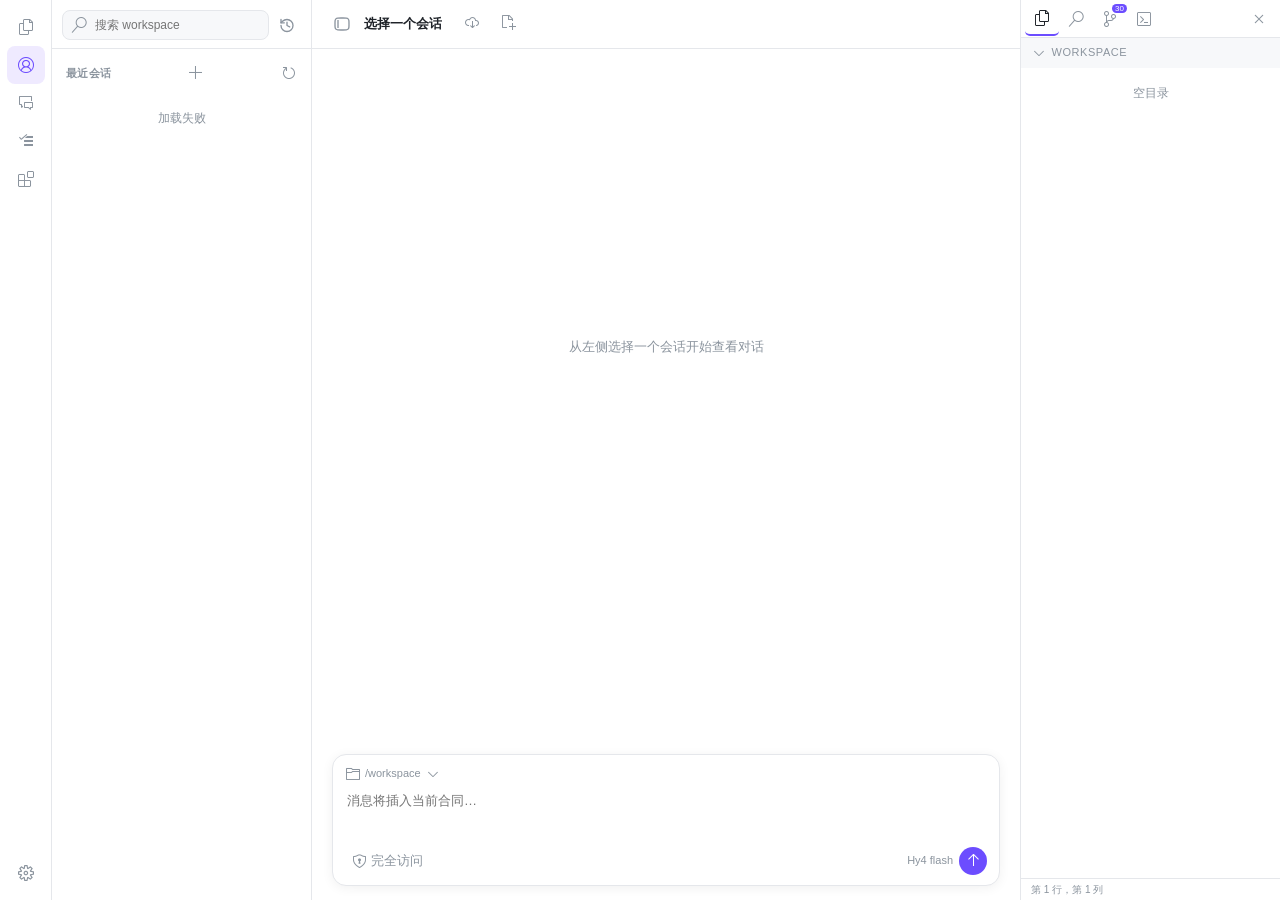
==== web/chat.html @ 964a03e5 "Initial commit: CodeBuddy Web UI replica (chat + file manager + editor, MD/HTML preview)" ====
<!DOCTYPE html>
<html lang="zh-CN">
<head>
<meta charset="utf-8">
<meta name="viewport" content="width=device-width,initial-scale=1,maximum-scale=1,viewport-fit=cover,interactive-widget=overlays-content">
<title>CodeBuddy Web UI</title>
<link rel="stylesheet" href="./codicon.css">
<link rel="stylesheet" href="./chat.css">
</head>
<body>
<!-- 全局左上角「展开/收起侧边栏」按钮（对齐真实内核 x=12,y=12；对话页/编辑器页都可见） -->
<button id="btn-rail-toggle" class="rail-toggle-fixed" title="收起侧边栏 (Ctrl+B)" aria-label="收起侧边栏"><svg viewBox="0 0 16 16" xmlns="http://www.w3.org/2000/svg" width="18" height="18" aria-hidden="true"><g><path fill="currentColor" transform="matrix(1 0 0 1 0.334923 1.33492)" d="M6.6651 0.0001L8.747 0.0001Q11.2135 0 12.063 0.1159Q13.4944 0.3113 14.2566 1.0735Q15.0188 1.8358 15.2142 3.2672Q15.3302 4.1166 15.3301 6.5832L15.3301 6.747Q15.3302 9.2135 15.2142 10.063Q15.0188 11.4944 14.2566 12.2566Q13.4944 13.0188 12.063 13.2142Q11.2135 13.3302 8.747 13.3301L6.5832 13.3301Q4.1167 13.3302 3.2672 13.2142Q1.8357 13.0188 1.0735 12.2566Q0.3113 11.4944 0.1159 10.063Q0 9.2135 0.0001 6.747L0.0001 6.5832Q0 4.1167 0.1159 3.2672Q0.3113 1.8358 1.0735 1.0735Q1.8358 0.3113 3.2672 0.1159Q4.1167 0 6.5832 0.0001L6.6651 0.0001ZM6.6651 1.3301L6.5831 1.3301Q4.207 1.33 3.4471 1.4337Q2.4595 1.5685 2.014 2.014Q1.5685 2.4594 1.4337 3.4471Q1.33 4.207 1.3301 6.5831L1.3301 6.747Q1.33 9.1232 1.4337 9.8831Q1.5685 10.8707 2.014 11.3162Q2.4594 11.7616 3.4471 11.8964Q4.207 12.0002 6.5831 12.0001L8.747 12.0001Q11.1232 12.0002 11.8831 11.8964Q12.8707 11.7616 13.3162 11.3162Q13.7616 10.8707 13.8964 9.8831Q14.0002 9.1232 14.0001 6.747L14.0001 6.5831Q14.0002 4.207 13.8964 3.4471Q13.7616 2.4594 13.3162 2.014Q12.8707 1.5685 11.8831 1.4337Q11.1232 1.33 8.747 1.3301L6.6651 1.3301ZM4.3301 2.6651L4.3301 10.6651L3.0001 10.6651L3.0001 2.6651L4.3301 2.6651Z" fill-rule="evenodd"></path></g></svg></button>

<!-- 编辑器视图（hash #/editor-page 时显示，iframe 承载全屏资源管理器/编辑器） -->
<div id="editor-host" hidden><iframe id="editor-frame" src="/editor" title="编辑器"></iframe></div>

<div id="root">
  <!-- 侧栏遮罩（手机点主区域关闭侧栏） -->
  <div id="sb-backdrop" class="sb-backdrop"></div>

  <!-- 最左图标栏：一级入口始终固定不变；编辑器二级图标放下面独立一组，不替换一级 -->
  <nav id="rail" class="rail">
    <!-- 一级入口：始终固定显示，任何视图下都不变 -->
    <div class="rail-nav" id="rail-nav">
      <button class="rail-btn" data-view="files" title="资源管理器（打开编辑器）"><span class="codicon codicon-files"></span></button>
      <button class="rail-btn active" data-view="agents" title="我的分身"><span class="codicon codicon-account"></span></button>
      <button class="rail-btn" data-view="sessions" title="会话"><span class="codicon codicon-comment-discussion"></span></button>
      <button class="rail-btn" data-view="tasks" title="任务"><span class="codicon codicon-tasklist"></span></button>
      <button class="rail-btn" data-view="plugins" title="插件"><span class="codicon codicon-extensions"></span></button>
    </div>
    <div class="rail-spacer"></div>
    <!-- 编辑器二级图标：完全独立的一组放下面，仅编辑器页显示；不替换上面一级入口 -->
    <div class="rail-sidetabs" id="rail-sidetabs" hidden>
      <button class="rail-btn rail-sidetab" data-panel="files" title="资源管理器"><span class="codicon codicon-files"></span></button>
      <button class="rail-btn rail-sidetab" data-panel="search" title="搜索"><span class="codicon codicon-search"></span></button>
      <button class="rail-btn rail-sidetab" data-panel="scm" title="源代码管理"><span class="codicon codicon-source-control"></span><span class="rail-sidetab-badge">30</span></button>
      <button class="rail-btn rail-sidetab" data-panel="terminal" title="终端"><span class="codicon codicon-terminal"></span></button>
    </div>
    <!-- 编辑页返回对话入口（底部独立，带分隔） -->
    <button class="rail-btn rail-back" id="btn-back-chat" title="回到对话" hidden><span class="codicon codicon-reply"></span></button>
    <button class="rail-btn" data-view="settings" title="设置"><span class="codicon codicon-settings-gear"></span></button>
  </nav>

  <!-- 第二栏：我的分身 / 会话列表（手机可折叠为抽屉） -->
  <aside id="sidebar" class="sidebar">
    <div class="sb-head">
      <div class="sb-head-row">
        <div class="sb-search"><span class="codicon codicon-search"></span><input id="sb-search-input" placeholder="搜索 workspace" autocomplete="off"></div>
        <button id="btn-recent-sessions" class="sb-icon" title="最近会话 (Ctrl+Shift+H)" aria-label="最近会话 (Ctrl+Shift+H)" aria-expanded="false" aria-haspopup="dialog"><svg xmlns="http://www.w3.org/2000/svg" width="17" height="17" viewBox="0 0 24 24" fill="none" stroke="currentColor" stroke-width="2" stroke-linecap="round" stroke-linejoin="round" class="lucide lucide-history" aria-hidden="true"><path d="M3 12a9 9 0 1 0 9-9 9.75 9.75 0 0 0-6.74 2.74L3 8"></path><path d="M3 3v5h5"></path><path d="M12 7v5l4 2"></path></svg></button>
        <button id="btn-collapse-sidebar" class="head-icon sidebar-toggle" title="收起侧边栏 (Ctrl+B)" aria-label="收起侧边栏"><svg viewBox="0 0 16 16" xmlns="http://www.w3.org/2000/svg" width="18" height="18" aria-hidden="true"><g><path fill="currentColor" transform="matrix(1 0 0 1 0.334923 1.33492)" d="M6.6651 0.0001L8.747 0.0001Q11.2135 0 12.063 0.1159Q13.4944 0.3113 14.2566 1.0735Q15.0188 1.8358 15.2142 3.2672Q15.3302 4.1166 15.3301 6.5832L15.3301 6.747Q15.3302 9.2135 15.2142 10.063Q15.0188 11.4944 14.2566 12.2566Q13.4944 13.0188 12.063 13.2142Q11.2135 13.3302 8.747 13.3301L6.5832 13.3301Q4.1167 13.3302 3.2672 13.2142Q1.8357 13.0188 1.0735 12.2566Q0.3113 11.4944 0.1159 10.063Q0 9.2135 0.0001 6.747L0.0001 6.5832Q0 4.1167 0.1159 3.2672Q0.3113 1.8358 1.0735 1.0735Q1.8358 0.3113 3.2672 0.1159Q4.1167 0 6.5832 0.0001L6.6651 0.0001ZM6.6651 1.3301L6.5831 1.3301Q4.207 1.33 3.4471 1.4337Q2.4595 1.5685 2.014 2.014Q1.5685 2.4594 1.4337 3.4471Q1.33 4.207 1.3301 6.5831L1.3301 6.747Q1.33 9.1232 1.4337 9.8831Q1.5685 10.8707 2.014 11.3162Q2.4594 11.7616 3.4471 11.8964Q4.207 12.0002 6.5831 12.0001L8.747 12.0001Q11.1232 12.0002 11.8831 11.8964Q12.8707 11.7616 13.3162 11.3162Q13.7616 10.8707 13.8964 9.8831Q14.0002 9.1232 14.0001 6.747L14.0001 6.5831Q14.0002 4.207 13.8964 3.4471Q13.7616 2.4594 13.3162 2.014Q12.8707 1.5685 11.8831 1.4337Q11.1232 1.33 8.747 1.3301L6.6651 1.3301ZM4.3301 2.6651L4.3301 10.6651L3.0001 10.6651L3.0001 2.6651L4.3301 2.6651Z" fill-rule="evenodd"></path></g></svg></button>
      </div>
    </div>
    <div class="sb-block sb-sessions">
      <div class="sb-section-title">最近会话 <button id="btn-new-chat-side" class="sb-add" title="新对话"><span class="codicon codicon-add"></span></button><button id="btn-refresh" class="sb-add" title="刷新"><span class="codicon codicon-refresh"></span></button></div>
      <div id="sessions-list" class="sessions-list"><div class="sb-loading">加载中…</div></div>
    </div>
  </aside>

  <!-- 主区：对话 -->
  <main id="main" class="main">
    <header class="chat-head">
      <button id="btn-sidebar-toggle" class="head-icon sidebar-toggle" title="收起侧边栏 (Ctrl+B)" aria-label="收起侧边栏"><svg viewBox="0 0 16 16" xmlns="http://www.w3.org/2000/svg" width="18" height="18" aria-hidden="true"><g><path fill="currentColor" transform="matrix(1 0 0 1 0.334923 1.33492)" d="M6.6651 0.0001L8.747 0.0001Q11.2135 0 12.063 0.1159Q13.4944 0.3113 14.2566 1.0735Q15.0188 1.8358 15.2142 3.2672Q15.3302 4.1166 15.3301 6.5832L15.3301 6.747Q15.3302 9.2135 15.2142 10.063Q15.0188 11.4944 14.2566 12.2566Q13.4944 13.0188 12.063 13.2142Q11.2135 13.3302 8.747 13.3301L6.5832 13.3301Q4.1167 13.3302 3.2672 13.2142Q1.8357 13.0188 1.0735 12.2566Q0.3113 11.4944 0.1159 10.063Q0 9.2135 0.0001 6.747L0.0001 6.5832Q0 4.1167 0.1159 3.2672Q0.3113 1.8358 1.0735 1.0735Q1.8358 0.3113 3.2672 0.1159Q4.1167 0 6.5832 0.0001L6.6651 0.0001ZM6.6651 1.3301L6.5831 1.3301Q4.207 1.33 3.4471 1.4337Q2.4595 1.5685 2.014 2.014Q1.5685 2.4594 1.4337 3.4471Q1.33 4.207 1.3301 6.5831L1.3301 6.747Q1.33 9.1232 1.4337 9.8831Q1.5685 10.8707 2.014 11.3162Q2.4594 11.7616 3.4471 11.8964Q4.207 12.0002 6.5831 12.0001L8.747 12.0001Q11.1232 12.0002 11.8831 11.8964Q12.8707 11.7616 13.3162 11.3162Q13.7616 10.8707 13.8964 9.8831Q14.0002 9.1232 14.0001 6.747L14.0001 6.5831Q14.0002 4.207 13.8964 3.4471Q13.7616 2.4594 13.3162 2.014Q12.8707 1.5685 11.8831 1.4337Q11.1232 1.33 8.747 1.3301L6.6651 1.3301ZM4.3301 2.6651L4.3301 10.6651L3.0001 10.6651L3.0001 2.6651L4.3301 2.6651Z" fill-rule="evenodd"></path></g></svg></button>
      <div id="chat-title" class="chat-title">选择一个会话</div>
      <div id="chat-sub" class="chat-sub"></div>
      <button id="btn-export" class="head-icon" title="导出对话"><span class="codicon codicon-cloud-download"></span></button>
      <button id="btn-new-chat" class="head-icon" title="新对话"><span class="codicon codicon-new-file"></span></button>
    </header>

    <!-- 点击文件打开的编辑器（依据源码 .editor-tabs-wrapper / .editor-breadcrumbs / .editor-statusbar）-->
    <div id="wb-editor" class="wb-editor" hidden>
      <div class="ed-tabs">
        <div id="ed-tab" class="ed-tab active"><span class="ed-tab-ico codicon codicon-file-code"></span><span id="ed-tab-name" class="ed-tab-name"></span><span id="ed-tab-close" class="ed-tab-close codicon codicon-close"></span></div>
      </div>
      <div id="ed-breadcrumb" class="ed-breadcrumb"></div>
      <div id="ed-code" class="ed-code"></div>
      <div class="ed-status">
        <span class="codicon codicon-source-control"></span><span id="ed-branch">main</span>
        <span class="ed-status-spacer"></span>
        <span id="ed-lncol">第 1 行，第 1 列</span>
        <span id="ed-lang">纯文本</span>
      </div>
    </div>
    <div id="messages" class="messages">
      <div class="empty-state">从左侧选择一个会话开始查看对话</div>
    </div>
    <div class="composer-wrap">
      <div class="composer">
        <div class="composer-meta" id="composer-meta" title="工作目录"><span class="codicon codicon-folder"></span><span id="cwd-label">/workspace</span><span class="codicon codicon-chevron-down"></span></div>
        <textarea id="composer-input" placeholder="消息将插入当前合同…" rows="2"></textarea>
        <div class="composer-foot">
          <button class="composer-chip" id="btn-perm" title="模式"><span class="codicon codicon-shield"></span> 完全访问</button>
          <span class="composer-spacer"></span>
          <span id="model-name">Hy4 flash</span>
          <button id="btn-send" class="send-btn" title="发送"><span class="codicon codicon-arrow-up"></span></button>
        </div>
      </div>
    </div>
  </main>

  <!-- 右侧工作台：资源管理器 / 搜索 / 源代码管理 / 终端（接真实 fs API） -->
  <section id="workbench" class="workbench">
    <div class="wb-tabs">
      <button class="wb-tab active" data-tab="explorer" title="资源管理器"><span class="codicon codicon-files"></span></button>
      <button class="wb-tab" data-tab="search" title="搜索"><span class="codicon codicon-search"></span></button>
      <button class="wb-tab" data-tab="scm" title="源代码管理"><span class="codicon codicon-source-control"></span> <span class="wb-badge">30</span></button>
      <button class="wb-tab" data-tab="terminal" title="终端"><span class="codicon codicon-terminal"></span></button>
      <span class="wb-tabs-spacer"></span>
      <button id="wb-close" class="wb-tab" title="关闭"><span class="codicon codicon-close"></span></button>
    </div>
    <div id="wb-explorer" class="wb-pane">
      <div id="ft-title" class="ft-title"><span class="codicon codicon-chevron-down"></span><span>WORKSPACE</span></div>
      <div id="file-tree" class="file-tree"><div class="ft-loading">加载中…</div></div>
      <div class="ft-status">第 1 行，第 1 列</div>
    </div>
    <div id="wb-search" class="wb-pane" hidden>
      <div class="wb-search-box"><span class="codicon codicon-search"></span><input id="wb-search-input" placeholder="搜索文件"></div>
      <div id="wb-search-results" class="wb-search-results"></div>
    </div>
    <div id="wb-scm" class="wb-pane" hidden><div class="wb-empty">源代码管理（30 个更改）</div></div>
    <div id="wb-terminal" class="wb-pane" hidden><div class="wb-empty">终端面板（请在主终端查看）</div></div>
  </section>
  <div id="session-menu" class="session-menu" hidden>
    <div class="sm-item" data-act="rename"><span class="codicon codicon-edit"></span> 重命名</div>
    <div class="sm-item" data-act="pin"><span class="codicon codicon-pin"></span> 置顶/取消置顶</div>
    <div class="sm-item" data-act="copyid"><span class="codicon codicon-copy"></span> 复制会话 ID</div>
    <div class="sm-item" data-act="copycwd"><span class="codicon codicon-folder"></span> 复制工作目录</div>
    <div class="sm-item danger" data-act="delete"><span class="codicon codicon-trash"></span> 删除会话</div>
  </div>
</div>
<script src="./chat.js"></script>
</body>
</html>
---- web/codicon.css ----
@font-face{font-family:codicon;font-display:block;src:url([data-uri]) format("truetype")}.codicon[class*=codicon-]{font: 16px/1 codicon;display:inline-block;text-decoration:none;text-rendering:auto;text-align:center;-webkit-font-smoothing:antialiased;-moz-osx-font-smoothing:grayscale;user-select:none;-webkit-user-select:none;-ms-user-select:none}@keyframes codicon-spin{to{transform:rotate(360deg)}}.codicon-sync.codicon-modifier-spin,.codicon-loading.codicon-modifier-spin,.codicon-gear.codicon-modifier-spin{animation:codicon-spin 1.5s steps(30) infinite}.codicon-modifier-disabled{opacity:.5}.codicon-modifier-hidden{opacity:0}.codicon-loading{animation-duration:1s!important;animation-timing-function:cubic-bezier(.53,.21,.29,.67)!important}.codicon-add:before{content:"\ea60"}.codicon-plus:before{content:"\ea60"}.codicon-gist-new:before{content:"\ea60"}.codicon-repo-create:before{content:"\ea60"}.codicon-lightbulb:before{content:"\ea61"}.codicon-light-bulb:before{content:"\ea61"}.codicon-repo:before{content:"\ea62"}.codicon-repo-delete:before{content:"\ea62"}.codicon-gist-fork:before{content:"\ea63"}.codicon-repo-forked:before{content:"\ea63"}.codicon-git-pull-request:before{content:"\ea64"}.codicon-git-pull-request-abandoned:before{content:"\ea64"}.codicon-record-keys:before{content:"\ea65"}.codicon-keyboard:before{content:"\ea65"}.codicon-tag:before{content:"\ea66"}.codicon-git-pull-request-label:before{content:"\ea66"}.codicon-tag-add:before{content:"\ea66"}.codicon-tag-remove:before{content:"\ea66"}.codicon-person:before{content:"\ea67"}.codicon-person-follow:before{content:"\ea67"}.codicon-person-outline:before{content:"\ea67"}.codicon-person-filled:before{content:"\ea67"}.codicon-git-branch:before{content:"\ea68"}.codicon-git-branch-create:before{content:"\ea68"}.codicon-git-branch-delete:before{content:"\ea68"}.codicon-source-control:before{content:"\ea68"}.codicon-mirror:before{content:"\ea69"}.codicon-mirror-public:before{content:"\ea69"}.codicon-star:before{content:"\ea6a"}.codicon-star-add:before{content:"\ea6a"}.codicon-star-delete:before{content:"\ea6a"}.codicon-star-empty:before{content:"\ea6a"}.codicon-comment:before{content:"\ea6b"}.codicon-comment-add:before{content:"\ea6b"}.codicon-alert:before{content:"\ea6c"}.codicon-warning:before{content:"\ea6c"}.codicon-search:before{content:"\ea6d"}.codicon-search-save:before{content:"\ea6d"}.codicon-log-out:before{content:"\ea6e"}.codicon-sign-out:before{content:"\ea6e"}.codicon-log-in:before{content:"\ea6f"}.codicon-sign-in:before{content:"\ea6f"}.codicon-eye:before{content:"\ea70"}.codicon-eye-unwatch:before{content:"\ea70"}.codicon-eye-watch:before{content:"\ea70"}.codicon-circle-filled:before{content:"\ea71"}.codicon-primitive-dot:before{content:"\ea71"}.codicon-close-dirty:before{content:"\ea71"}.codicon-debug-breakpoint:before{content:"\ea71"}.codicon-debug-breakpoint-disabled:before{content:"\ea71"}.codicon-debug-hint:before{content:"\ea71"}.codicon-terminal-decoration-success:before{content:"\ea71"}.codicon-primitive-square:before{content:"\ea72"}.codicon-edit:before{content:"\ea73"}.codicon-pencil:before{content:"\ea73"}.codicon-info:before{content:"\ea74"}.codicon-issue-opened:before{content:"\ea74"}.codicon-gist-private:before{content:"\ea75"}.codicon-git-fork-private:before{content:"\ea75"}.codicon-lock:before{content:"\ea75"}.codicon-mirror-private:before{content:"\ea75"}.codicon-close:before{content:"\ea76"}.codicon-remove-close:before{content:"\ea76"}.codicon-x:before{content:"\ea76"}.codicon-repo-sync:before{content:"\ea77"}.codicon-sync:before{content:"\ea77"}.codicon-clone:before{content:"\ea78"}.codicon-desktop-download:before{content:"\ea78"}.codicon-beaker:before{content:"\ea79"}.codicon-microscope:before{content:"\ea79"}.codicon-vm:before{content:"\ea7a"}.codicon-device-desktop:before{content:"\ea7a"}.codicon-file:before{content:"\ea7b"}.codicon-file-text:before{content:"\ea7b"}.codicon-more:before{content:"\ea7c"}.codicon-ellipsis:before{content:"\ea7c"}.codicon-kebab-horizontal:before{content:"\ea7c"}.codicon-mail-reply:before{content:"\ea7d"}.codicon-reply:before{content:"\ea7d"}.codicon-organization:before{content:"\ea7e"}.codicon-organization-filled:before{content:"\ea7e"}.codicon-organization-outline:before{content:"\ea7e"}.codicon-new-file:before{content:"\ea7f"}.codicon-file-add:before{content:"\ea7f"}.codicon-new-folder:before{content:"\ea80"}.codicon-file-directory-create:before{content:"\ea80"}.codicon-trash:before{content:"\ea81"}.codicon-trashcan:before{content:"\ea81"}.codicon-history:before{content:"\ea82"}.codicon-clock:before{content:"\ea82"}.codicon-folder:before{content:"\ea83"}.codicon-file-directory:before{content:"\ea83"}.codicon-symbol-folder:before{content:"\ea83"}.codicon-logo-github:before{content:"\ea84"}.codicon-mark-github:before{content:"\ea84"}.codicon-github:before{content:"\ea84"}.codicon-terminal:before{content:"\ea85"}.codicon-console:before{content:"\ea85"}.codicon-repl:before{content:"\ea85"}.codicon-zap:before{content:"\ea86"}.codicon-symbol-event:before{content:"\ea86"}.codicon-error:before{content:"\ea87"}.codicon-stop:before{content:"\ea87"}.codicon-variable:before{content:"\ea88"}.codicon-symbol-variable:before{content:"\ea88"}.codicon-array:before{content:"\ea8a"}.codicon-symbol-array:before{content:"\ea8a"}.codicon-symbol-module:before{content:"\ea8b"}.codicon-symbol-package:before{content:"\ea8b"}.codicon-symbol-namespace:before{content:"\ea8b"}.codicon-symbol-object:before{content:"\ea8b"}.codicon-symbol-method:before{content:"\ea8c"}.codicon-symbol-function:before{content:"\ea8c"}.codicon-symbol-constructor:before{content:"\ea8c"}.codicon-symbol-boolean:before{content:"\ea8f"}.codicon-symbol-null:before{content:"\ea8f"}.codicon-symbol-numeric:before{content:"\ea90"}.codicon-symbol-number:before{content:"\ea90"}.codicon-symbol-structure:before{content:"\ea91"}.codicon-symbol-struct:before{content:"\ea91"}.codicon-symbol-parameter:before{content:"\ea92"}.codicon-symbol-type-parameter:before{content:"\ea92"}.codicon-symbol-key:before{content:"\ea93"}.codicon-symbol-text:before{content:"\ea93"}.codicon-symbol-reference:before{content:"\ea94"}.codicon-go-to-file:before{content:"\ea94"}.codicon-symbol-enum:before{content:"\ea95"}.codicon-symbol-value:before{content:"\ea95"}.codicon-symbol-ruler:before{content:"\ea96"}.codicon-symbol-unit:before{content:"\ea96"}.codicon-activate-breakpoints:before{content:"\ea97"}.codicon-archive:before{content:"\ea98"}.codicon-arrow-both:before{content:"\ea99"}.codicon-arrow-down:before{content:"\ea9a"}.codicon-arrow-left:before{content:"\ea9b"}.codicon-arrow-right:before{content:"\ea9c"}.codicon-arrow-small-down:before{content:"\ea9d"}.codicon-arrow-small-left:before{content:"\ea9e"}.codicon-arrow-small-right:before{content:"\ea9f"}.codicon-arrow-small-up:before{content:"\eaa0"}.codicon-arrow-up:before{content:"\eaa1"}.codicon-bell:before{content:"\eaa2"}.codicon-bold:before{content:"\eaa3"}.codicon-book:before{content:"\eaa4"}.codicon-bookmark:before{content:"\eaa5"}.codicon-debug-breakpoint-conditional-unverified:before{content:"\eaa6"}.codicon-debug-breakpoint-conditional:before{content:"\eaa7"}.codicon-debug-breakpoint-conditional-disabled:before{content:"\eaa7"}.codicon-debug-breakpoint-data-unverified:before{content:"\eaa8"}.codicon-debug-breakpoint-data:before{content:"\eaa9"}.codicon-debug-breakpoint-data-disabled:before{content:"\eaa9"}.codicon-debug-breakpoint-log-unverified:before{content:"\eaaa"}.codicon-debug-breakpoint-log:before{content:"\eaab"}.codicon-debug-breakpoint-log-disabled:before{content:"\eaab"}.codicon-briefcase:before{content:"\eaac"}.codicon-broadcast:before{content:"\eaad"}.codicon-browser:before{content:"\eaae"}.codicon-bug:before{content:"\eaaf"}.codicon-calendar:before{content:"\eab0"}.codicon-case-sensitive:before{content:"\eab1"}.codicon-check:before{content:"\eab2"}.codicon-checklist:before{content:"\eab3"}.codicon-chevron-down:before{content:"\eab4"}.codicon-chevron-left:before{content:"\eab5"}.codicon-chevron-right:before{content:"\eab6"}.codicon-chevron-up:before{content:"\eab7"}.codicon-chrome-close:before{content:"\eab8"}.codicon-chrome-maximize:before{content:"\eab9"}.codicon-chrome-minimize:before{content:"\eaba"}.codicon-chrome-restore:before{content:"\eabb"}.codicon-circle-outline:before{content:"\eabc"}.codicon-circle:before{content:"\eabc"}.codicon-debug-breakpoint-unverified:before{content:"\eabc"}.codicon-terminal-decoration-incomplete:before{content:"\eabc"}.codicon-circle-slash:before{content:"\eabd"}.codicon-circuit-board:before{content:"\eabe"}.codicon-clear-all:before{content:"\eabf"}.codicon-clippy:before{content:"\eac0"}.codicon-close-all:before{content:"\eac1"}.codicon-cloud-download:before{content:"\eac2"}.codicon-cloud-upload:before{content:"\eac3"}.codicon-code:before{content:"\eac4"}.codicon-collapse-all:before{content:"\eac5"}.codicon-color-mode:before{content:"\eac6"}.codicon-comment-discussion:before{content:"\eac7"}.codicon-credit-card:before{content:"\eac9"}.codicon-dash:before{content:"\eacc"}.codicon-dashboard:before{content:"\eacd"}.codicon-database:before{content:"\eace"}.codicon-debug-continue:before{content:"\eacf"}.codicon-debug-disconnect:before{content:"\ead0"}.codicon-debug-pause:before{content:"\ead1"}.codicon-debug-restart:before{content:"\ead2"}.codicon-debug-start:before{content:"\ead3"}.codicon-debug-step-into:before{content:"\ead4"}.codicon-debug-step-out:before{content:"\ead5"}.codicon-debug-step-over:before{content:"\ead6"}.codicon-debug-stop:before{content:"\ead7"}.codicon-debug:before{content:"\ead8"}.codicon-device-camera-video:before{content:"\ead9"}.codicon-device-camera:before{content:"\eada"}.codicon-device-mobile:before{content:"\eadb"}.codicon-diff-added:before{content:"\eadc"}.codicon-diff-ignored:before{content:"\eadd"}.codicon-diff-modified:before{content:"\eade"}.codicon-diff-removed:before{content:"\eadf"}.codicon-diff-renamed:before{content:"\eae0"}.codicon-diff:before{content:"\eae1"}.codicon-diff-sidebyside:before{content:"\eae1"}.codicon-discard:before{content:"\eae2"}.codicon-editor-layout:before{content:"\eae3"}.codicon-empty-window:before{content:"\eae4"}.codicon-exclude:before{content:"\eae5"}.codicon-extensions:before{content:"\eae6"}.codicon-eye-closed:before{content:"\eae7"}.codicon-file-binary:before{content:"\eae8"}.codicon-file-code:before{content:"\eae9"}.codicon-file-media:before{content:"\eaea"}.codicon-file-pdf:before{content:"\eaeb"}.codicon-file-submodule:before{content:"\eaec"}.codicon-file-symlink-directory:before{content:"\eaed"}.codicon-file-symlink-file:before{content:"\eaee"}.codicon-file-zip:before{content:"\eaef"}.codicon-files:before{content:"\eaf0"}.codicon-filter:before{content:"\eaf1"}.codicon-flame:before{content:"\eaf2"}.codicon-fold-down:before{content:"\eaf3"}.codicon-fold-up:before{content:"\eaf4"}.codicon-fold:before{content:"\eaf5"}.codicon-folder-active:before{content:"\eaf6"}.codicon-folder-opened:before{content:"\eaf7"}.codicon-gear:before{content:"\eaf8"}.codicon-gift:before{content:"\eaf9"}.codicon-gist-secret:before{content:"\eafa"}.codicon-gist:before{content:"\eafb"}.codicon-git-commit:before{content:"\eafc"}.codicon-git-compare:before{content:"\eafd"}.codicon-compare-changes:before{content:"\eafd"}.codicon-git-merge:before{content:"\eafe"}.codicon-github-action:before{content:"\eaff"}.codicon-github-alt:before{content:"\eb00"}.codicon-globe:before{content:"\eb01"}.codicon-grabber:before{content:"\eb02"}.codicon-graph:before{content:"\eb03"}.codicon-gripper:before{content:"\eb04"}.codicon-heart:before{content:"\eb05"}.codicon-home:before{content:"\eb06"}.codicon-horizontal-rule:before{content:"\eb07"}.codicon-hubot:before{content:"\eb08"}.codicon-inbox:before{content:"\eb09"}.codicon-issue-reopened:before{content:"\eb0b"}.codicon-issues:before{content:"\eb0c"}.codicon-italic:before{content:"\eb0d"}.codicon-jersey:before{content:"\eb0e"}.codicon-json:before{content:"\eb0f"}.codicon-kebab-vertical:before{content:"\eb10"}.codicon-key:before{content:"\eb11"}.codicon-law:before{content:"\eb12"}.codicon-lightbulb-autofix:before{content:"\eb13"}.codicon-link-external:before{content:"\eb14"}.codicon-link:before{content:"\eb15"}.codicon-list-ordered:before{content:"\eb16"}.codicon-list-unordered:before{content:"\eb17"}.codicon-live-share:before{content:"\eb18"}.codicon-loading:before{content:"\eb19"}.codicon-location:before{content:"\eb1a"}.codicon-mail-read:before{content:"\eb1b"}.codicon-mail:before{content:"\eb1c"}.codicon-markdown:before{content:"\eb1d"}.codicon-megaphone:before{content:"\eb1e"}.codicon-mention:before{content:"\eb1f"}.codicon-milestone:before{content:"\eb20"}.codicon-git-pull-request-milestone:before{content:"\eb20"}.codicon-mortar-board:before{content:"\eb21"}.codicon-move:before{content:"\eb22"}.codicon-multiple-windows:before{content:"\eb23"}.codicon-mute:before{content:"\eb24"}.codicon-no-newline:before{content:"\eb25"}.codicon-note:before{content:"\eb26"}.codicon-octoface:before{content:"\eb27"}.codicon-open-preview:before{content:"\eb28"}.codicon-package:before{content:"\eb29"}.codicon-paintcan:before{content:"\eb2a"}.codicon-pin:before{content:"\eb2b"}.codicon-play:before{content:"\eb2c"}.codicon-run:before{content:"\eb2c"}.codicon-plug:before{content:"\eb2d"}.codicon-preserve-case:before{content:"\eb2e"}.codicon-preview:before{content:"\eb2f"}.codicon-project:before{content:"\eb30"}.codicon-pulse:before{content:"\eb31"}.codicon-question:before{content:"\eb32"}.codicon-quote:before{content:"\eb33"}.codicon-radio-tower:before{content:"\eb34"}.codicon-reactions:before{content:"\eb35"}.codicon-references:before{content:"\eb36"}.codicon-refresh:before{content:"\eb37"}.codicon-regex:before{content:"\eb38"}.codicon-remote-explorer:before{content:"\eb39"}.codicon-remote:before{content:"\eb3a"}.codicon-remove:before{content:"\eb3b"}.codicon-replace-all:before{content:"\eb3c"}.codicon-replace:before{content:"\eb3d"}.codicon-repo-clone:before{content:"\eb3e"}.codicon-repo-force-push:before{content:"\eb3f"}.codicon-repo-pull:before{content:"\eb40"}.codicon-repo-push:before{content:"\eb41"}.codicon-report:before{content:"\eb42"}.codicon-request-changes:before{content:"\eb43"}.codicon-rocket:before{content:"\eb44"}.codicon-root-folder-opened:before{content:"\eb45"}.codicon-root-folder:before{content:"\eb46"}.codicon-rss:before{content:"\eb47"}.codicon-ruby:before{content:"\eb48"}.codicon-save-all:before{content:"\eb49"}.codicon-save-as:before{content:"\eb4a"}.codicon-save:before{content:"\eb4b"}.codicon-screen-full:before{content:"\eb4c"}.codicon-screen-normal:before{content:"\eb4d"}.codicon-search-stop:before{content:"\eb4e"}.codicon-server:before{content:"\eb50"}.codicon-settings-gear:before{content:"\eb51"}.codicon-settings:before{content:"\eb52"}.codicon-shield:before{content:"\eb53"}.codicon-smiley:before{content:"\eb54"}.codicon-sort-precedence:before{content:"\eb55"}.codicon-split-horizontal:before{content:"\eb56"}.codicon-split-vertical:before{content:"\eb57"}.codicon-squirrel:before{content:"\eb58"}.codicon-star-full:before{content:"\eb59"}.codicon-star-half:before{content:"\eb5a"}.codicon-symbol-class:before{content:"\eb5b"}.codicon-symbol-color:before{content:"\eb5c"}.codicon-symbol-constant:before{content:"\eb5d"}.codicon-symbol-enum-member:before{content:"\eb5e"}.codicon-symbol-field:before{content:"\eb5f"}.codicon-symbol-file:before{content:"\eb60"}.codicon-symbol-interface:before{content:"\eb61"}.codicon-symbol-keyword:before{content:"\eb62"}.codicon-symbol-misc:before{content:"\eb63"}.codicon-symbol-operator:before{content:"\eb64"}.codicon-symbol-property:before{content:"\eb65"}.codicon-wrench:before{content:"\eb65"}.codicon-wrench-subaction:before{content:"\eb65"}.codicon-symbol-snippet:before{content:"\eb66"}.codicon-tasklist:before{content:"\eb67"}.codicon-telescope:before{content:"\eb68"}.codicon-text-size:before{content:"\eb69"}.codicon-three-bars:before{content:"\eb6a"}.codicon-thumbsdown:before{content:"\eb6b"}.codicon-thumbsup:before{content:"\eb6c"}.codicon-tools:before{content:"\eb6d"}.codicon-triangle-down:before{content:"\eb6e"}.codicon-triangle-left:before{content:"\eb6f"}.codicon-triangle-right:before{content:"\eb70"}.codicon-triangle-up:before{content:"\eb71"}.codicon-twitter:before{content:"\eb72"}.codicon-unfold:before{content:"\eb73"}.codicon-unlock:before{content:"\eb74"}.codicon-unmute:before{content:"\eb75"}.codicon-unverified:before{content:"\eb76"}.codicon-verified:before{content:"\eb77"}.codicon-versions:before{content:"\eb78"}.codicon-vm-active:before{content:"\eb79"}.codicon-vm-outline:before{content:"\eb7a"}.codicon-vm-running:before{content:"\eb7b"}.codicon-watch:before{content:"\eb7c"}.codicon-whitespace:before{content:"\eb7d"}.codicon-whole-word:before{content:"\eb7e"}.codicon-window:before{content:"\eb7f"}.codicon-word-wrap:before{content:"\eb80"}.codicon-zoom-in:before{content:"\eb81"}.codicon-zoom-out:before{content:"\eb82"}.codicon-list-filter:before{content:"\eb83"}.codicon-list-flat:before{content:"\eb84"}.codicon-list-selection:before{content:"\eb85"}.codicon-selection:before{content:"\eb85"}.codicon-list-tree:before{content:"\eb86"}.codicon-debug-breakpoint-function-unverified:before{content:"\eb87"}.codicon-debug-breakpoint-function:before{content:"\eb88"}.codicon-debug-breakpoint-function-disabled:before{content:"\eb88"}.codicon-debug-stackframe-active:before{content:"\eb89"}.codicon-circle-small-filled:before{content:"\eb8a"}.codicon-debug-stackframe-dot:before{content:"\eb8a"}.codicon-terminal-decoration-mark:before{content:"\eb8a"}.codicon-debug-stackframe:before{content:"\eb8b"}.codicon-debug-stackframe-focused:before{content:"\eb8b"}.codicon-debug-breakpoint-unsupported:before{content:"\eb8c"}.codicon-symbol-string:before{content:"\eb8d"}.codicon-debug-reverse-continue:before{content:"\eb8e"}.codicon-debug-step-back:before{content:"\eb8f"}.codicon-debug-restart-frame:before{content:"\eb90"}.codicon-debug-alt:before{content:"\eb91"}.codicon-call-incoming:before{content:"\eb92"}.codicon-call-outgoing:before{content:"\eb93"}.codicon-menu:before{content:"\eb94"}.codicon-expand-all:before{content:"\eb95"}.codicon-feedback:before{content:"\eb96"}.codicon-git-pull-request-reviewer:before{content:"\eb96"}.codicon-group-by-ref-type:before{content:"\eb97"}.codicon-ungroup-by-ref-type:before{content:"\eb98"}.codicon-account:before{content:"\eb99"}.codicon-git-pull-request-assignee:before{content:"\eb99"}.codicon-bell-dot:before{content:"\eb9a"}.codicon-debug-console:before{content:"\eb9b"}.codicon-library:before{content:"\eb9c"}.codicon-output:before{content:"\eb9d"}.codicon-run-all:before{content:"\eb9e"}.codicon-sync-ignored:before{content:"\eb9f"}.codicon-pinned:before{content:"\eba0"}.codicon-github-inverted:before{content:"\eba1"}.codicon-server-process:before{content:"\eba2"}.codicon-server-environment:before{content:"\eba3"}.codicon-pass:before{content:"\eba4"}.codicon-issue-closed:before{content:"\eba4"}.codicon-stop-circle:before{content:"\eba5"}.codicon-play-circle:before{content:"\eba6"}.codicon-record:before{content:"\eba7"}.codicon-debug-alt-small:before{content:"\eba8"}.codicon-vm-connect:before{content:"\eba9"}.codicon-cloud:before{content:"\ebaa"}.codicon-merge:before{content:"\ebab"}.codicon-export:before{content:"\ebac"}.codicon-graph-left:before{content:"\ebad"}.codicon-magnet:before{content:"\ebae"}.codicon-notebook:before{content:"\ebaf"}.codicon-redo:before{content:"\ebb0"}.codicon-check-all:before{content:"\ebb1"}.codicon-pinned-dirty:before{content:"\ebb2"}.codicon-pass-filled:before{content:"\ebb3"}.codicon-circle-large-filled:before{content:"\ebb4"}.codicon-circle-large:before{content:"\ebb5"}.codicon-circle-large-outline:before{content:"\ebb5"}.codicon-combine:before{content:"\ebb6"}.codicon-gather:before{content:"\ebb6"}.codicon-table:before{content:"\ebb7"}.codicon-variable-group:before{content:"\ebb8"}.codicon-type-hierarchy:before{content:"\ebb9"}.codicon-type-hierarchy-sub:before{content:"\ebba"}.codicon-type-hierarchy-super:before{content:"\ebbb"}.codicon-git-pull-request-create:before{content:"\ebbc"}.codicon-run-above:before{content:"\ebbd"}.codicon-run-below:before{content:"\ebbe"}.codicon-notebook-template:before{content:"\ebbf"}.codicon-debug-rerun:before{content:"\ebc0"}.codicon-workspace-trusted:before{content:"\ebc1"}.codicon-workspace-untrusted:before{content:"\ebc2"}.codicon-workspace-unknown:before{content:"\ebc3"}.codicon-terminal-cmd:before{content:"\ebc4"}.codicon-terminal-debian:before{content:"\ebc5"}.codicon-terminal-linux:before{content:"\ebc6"}.codicon-terminal-powershell:before{content:"\ebc7"}.codicon-terminal-tmux:before{content:"\ebc8"}.codicon-terminal-ubuntu:before{content:"\ebc9"}.codicon-terminal-bash:before{content:"\ebca"}.codicon-arrow-swap:before{content:"\ebcb"}.codicon-copy:before{content:"\ebcc"}.codicon-person-add:before{content:"\ebcd"}.codicon-filter-filled:before{content:"\ebce"}.codicon-wand:before{content:"\ebcf"}.codicon-debug-line-by-line:before{content:"\ebd0"}.codicon-inspect:before{content:"\ebd1"}.codicon-layers:before{content:"\ebd2"}.codicon-layers-dot:before{content:"\ebd3"}.codicon-layers-active:before{content:"\ebd4"}.codicon-compass:before{content:"\ebd5"}.codicon-compass-dot:before{content:"\ebd6"}.codicon-compass-active:before{content:"\ebd7"}.codicon-azure:before{content:"\ebd8"}.codicon-issue-draft:before{content:"\ebd9"}.codicon-git-pull-request-closed:before{content:"\ebda"}.codicon-git-pull-request-draft:before{content:"\ebdb"}.codicon-debug-all:before{content:"\ebdc"}.codicon-debug-coverage:before{content:"\ebdd"}.codicon-run-errors:before{content:"\ebde"}.codicon-folder-library:before{content:"\ebdf"}.codicon-debug-continue-small:before{content:"\ebe0"}.codicon-beaker-stop:before{content:"\ebe1"}.codicon-graph-line:before{content:"\ebe2"}.codicon-graph-scatter:before{content:"\ebe3"}.codicon-pie-chart:before{content:"\ebe4"}.codicon-bracket:before{content:"\eb0f"}.codicon-bracket-dot:before{content:"\ebe5"}.codicon-bracket-error:before{content:"\ebe6"}.codicon-lock-small:before{content:"\ebe7"}.codicon-azure-devops:before{content:"\ebe8"}.codicon-verified-filled:before{content:"\ebe9"}.codicon-newline:before{content:"\ebea"}.codicon-layout:before{content:"\ebeb"}.codicon-layout-activitybar-left:before{content:"\ebec"}.codicon-layout-activitybar-right:before{content:"\ebed"}.codicon-layout-panel-left:before{content:"\ebee"}.codicon-layout-panel-center:before{content:"\ebef"}.codicon-layout-panel-justify:before{content:"\ebf0"}.codicon-layout-panel-right:before{content:"\ebf1"}.codicon-layout-panel:before{content:"\ebf2"}.codicon-layout-sidebar-left:before{content:"\ebf3"}.codicon-layout-sidebar-right:before{content:"\ebf4"}.codicon-layout-statusbar:before{content:"\ebf5"}.codicon-layout-menubar:before{content:"\ebf6"}.codicon-layout-centered:before{content:"\ebf7"}.codicon-target:before{content:"\ebf8"}.codicon-indent:before{content:"\ebf9"}.codicon-record-small:before{content:"\ebfa"}.codicon-error-small:before{content:"\ebfb"}.codicon-terminal-decoration-error:before{content:"\ebfb"}.codicon-arrow-circle-down:before{content:"\ebfc"}.codicon-arrow-circle-left:before{content:"\ebfd"}.codicon-arrow-circle-right:before{content:"\ebfe"}.codicon-arrow-circle-up:before{content:"\ebff"}.codicon-layout-sidebar-right-off:before{content:"\ec00"}.codicon-layout-panel-off:before{content:"\ec01"}.codicon-layout-sidebar-left-off:before{content:"\ec02"}.codicon-blank:before{content:"\ec03"}.codicon-heart-filled:before{content:"\ec04"}.codicon-map:before{content:"\ec05"}.codicon-map-horizontal:before{content:"\ec05"}.codicon-fold-horizontal:before{content:"\ec05"}.codicon-map-filled:before{content:"\ec06"}.codicon-map-horizontal-filled:before{content:"\ec06"}.codicon-fold-horizontal-filled:before{content:"\ec06"}.codicon-circle-small:before{content:"\ec07"}.codicon-bell-slash:before{content:"\ec08"}.codicon-bell-slash-dot:before{content:"\ec09"}.codicon-comment-unresolved:before{content:"\ec0a"}.codicon-git-pull-request-go-to-changes:before{content:"\ec0b"}.codicon-git-pull-request-new-changes:before{content:"\ec0c"}.codicon-search-fuzzy:before{content:"\ec0d"}.codicon-comment-draft:before{content:"\ec0e"}.codicon-send:before{content:"\ec0f"}.codicon-sparkle:before{content:"\ec10"}.codicon-insert:before{content:"\ec11"}.codicon-mic:before{content:"\ec12"}.codicon-thumbsdown-filled:before{content:"\ec13"}.codicon-thumbsup-filled:before{content:"\ec14"}.codicon-coffee:before{content:"\ec15"}.codicon-snake:before{content:"\ec16"}.codicon-game:before{content:"\ec17"}.codicon-vr:before{content:"\ec18"}.codicon-chip:before{content:"\ec19"}.codicon-piano:before{content:"\ec1a"}.codicon-music:before{content:"\ec1b"}.codicon-mic-filled:before{content:"\ec1c"}.codicon-repo-fetch:before{content:"\ec1d"}.codicon-copilot:before{content:"\ec1e"}.codicon-lightbulb-sparkle:before{content:"\ec1f"}.codicon-robot:before{content:"\ec20"}.codicon-sparkle-filled:before{content:"\ec21"}.codicon-diff-single:before{content:"\ec22"}.codicon-diff-multiple:before{content:"\ec23"}.codicon-surround-with:before{content:"\ec24"}.codicon-share:before{content:"\ec25"}.codicon-git-stash:before{content:"\ec26"}.codicon-git-stash-apply:before{content:"\ec27"}.codicon-git-stash-pop:before{content:"\ec28"}.codicon-vscode:before{content:"\ec29"}.codicon-vscode-insiders:before{content:"\ec2a"}.codicon-code-oss:before{content:"\ec2b"}.codicon-run-coverage:before{content:"\ec2c"}.codicon-run-all-coverage:before{content:"\ec2d"}.codicon-coverage:before{content:"\ec2e"}.codicon-github-project:before{content:"\ec2f"}.codicon-map-vertical:before{content:"\ec30"}.codicon-fold-vertical:before{content:"\ec30"}.codicon-map-vertical-filled:before{content:"\ec31"}.codicon-fold-vertical-filled:before{content:"\ec31"}.codicon-go-to-search:before{content:"\ec32"}.codicon-percentage:before{content:"\ec33"}.codicon-sort-percentage:before{content:"\ec33"}.codicon-git-fetch:before{content:"\f101"}
---- web/chat.css ----
/* CodeBuddy Web UI 1:1 复刻 —— 浅色三栏布局 */
:root{
  --bg:#f7f8fa; --panel:#fff; --border:#e5e7eb; --fg:#1f2329; --fg-muted:#8b949e;
  --accent:#6c4dff; --accent-soft:#efeaff; --hover:#f2f3f5; --sel:#eae6ff; --bubble:#f7f8fa;
  --safe-top:env(safe-area-inset-top,0px); --safe-bottom:env(safe-area-inset-bottom,0px);
}
*{box-sizing:border-box;-webkit-tap-highlight-color:transparent}
html,body{height:100%;margin:0;background:var(--bg);color:var(--fg);
  font:13px/1.6 -apple-system,BlinkMacSystemFont,"Segoe UI","HarmonyOS Sans SC","Microsoft YaHei",sans-serif}
#root{display:flex;height:100vh;height:100dvh;overflow:hidden}

/* 最左图标栏 */
.rail{flex:0 0 52px;width:52px;background:var(--panel);border-right:1px solid var(--border);
  display:flex;flex-direction:column;align-items:center;gap:4px;padding:calc(8px + var(--safe-top)) 0 8px;position:relative;z-index:32}
.rail-brand{width:28px;height:28px;margin-bottom:8px}
.rail-brand img{width:100%;height:100%}
.rail-btn{width:38px;height:38px;display:flex;align-items:center;justify-content:center;border:none;border-radius:8px;
  background:transparent;color:var(--fg-muted);font-size:18px;cursor:pointer}
.rail-btn:hover{background:var(--hover)}
.rail-btn.active{background:var(--accent-soft);color:var(--accent)}
.rail-spacer{flex:1 1 auto}

/* 第二栏 */
.sidebar{flex:0 0 260px;width:260px;background:var(--panel);border-right:1px solid var(--border);
  display:flex;flex-direction:column;overflow:hidden;transition:width .22s ease,flex-basis .22s ease,opacity .18s ease}
/* 桌面：Ctrl+B / 收起侧边栏按钮收起侧栏（对齐真实内核；手机走下方 .open 抽屉逻辑，不受影响） */
@media(min-width:721px){
  body.sidebar-collapsed .sidebar{width:0;flex-basis:0;border-right:none;opacity:0;pointer-events:none}
}
.sb-head{padding:calc(10px + var(--safe-top)) 10px 8px;border-bottom:1px solid var(--border)}
.sb-head-row{display:flex;align-items:center;gap:4px}
.sb-head-row .sb-search{flex:1 1 auto;min-width:0}
#btn-collapse-sidebar{display:none}  /* 桌面收起按钮在 chat-head；侧栏内仅手机显示 */
/* 侧栏顶部 icon（最近会话 history）：对齐真实内核圆形 hover */
.sb-icon{width:28px;height:28px;flex:0 0 auto;border:none;border-radius:50%;background:transparent;
  color:var(--fg-muted);display:inline-flex;align-items:center;justify-content:center;cursor:pointer}
.sb-icon:hover{background:var(--hover)}
.sb-icon svg{display:block}
/* 会话列表：点「最近会话」icon 切换显示（手机端默认隐藏、桌面默认显示，见下方媒体查询） */
#sidebar.show-sessions .sb-block.sb-sessions{display:flex}
.sb-search{display:flex;align-items:center;gap:6px;background:var(--bg);border:1px solid var(--border);
  border-radius:8px;padding:6px 8px;color:var(--fg-muted)}
.sb-search input{border:none;background:transparent;outline:none;width:100%;font-size:12px;color:var(--fg)}
.sb-block{padding:10px 10px 0;overflow:hidden}
.sb-sessions{flex:1 1 auto;display:flex;flex-direction:column;min-height:0;padding-bottom:var(--safe-bottom)}
.sb-section-title{display:flex;align-items:center;justify-content:space-between;font-size:11px;
  color:var(--fg-muted);font-weight:600;padding:4px 4px 8px;letter-spacing:.3px}
.sb-add{border:none;background:transparent;color:var(--fg-muted);cursor:pointer;font-size:14px;width:22px;height:22px;border-radius:5px}
.sb-add:hover{background:var(--hover)}
.agents-list{display:flex;gap:6px;padding:0 4px 10px;overflow-x:auto}
.agent{display:flex;flex-direction:column;align-items:center;gap:4px;padding:8px 10px;border-radius:10px;cursor:pointer;min-width:72px}
.agent:hover{background:var(--hover)}
.agent-avatar{width:40px;height:40px;border-radius:10px;background:linear-gradient(135deg,#ffd25a,#ff9d2e);
  display:flex;align-items:center;justify-content:center;font-size:20px;position:relative}
.agent-avatar.red{background:linear-gradient(135deg,#ff7a7a,#e5484d)}
.agent-avatar .dot{position:absolute;right:-2px;bottom:-2px;width:9px;height:9px;border-radius:50%;background:#22c55e;border:2px solid var(--panel)}
.agent-name{font-size:11px;color:var(--fg);white-space:nowrap;max-width:66px;overflow:hidden;text-overflow:ellipsis}
.sessions-list{flex:1 1 auto;overflow-y:auto;padding:0 2px}
.sb-loading,.sb-empty{color:var(--fg-muted);font-size:12px;padding:16px 8px;text-align:center}
.session{padding:8px 8px;border-radius:8px;cursor:pointer;margin-bottom:2px;position:relative}
.session:hover{background:var(--hover)}
.session.active{background:var(--sel)}
.session-name{font-size:12px;color:var(--fg);white-space:nowrap;overflow:hidden;text-overflow:ellipsis;padding-right:42px}
.session-time{position:absolute;right:8px;top:8px;font-size:10px;color:var(--fg-muted)}
.session-meta{font-size:10px;color:var(--fg-muted);margin-top:2px}

/* 主对话区 */
.main{flex:1 1 auto;display:flex;flex-direction:column;min-width:0;background:var(--panel);position:relative}
.chat-head{flex:0 0 auto;display:flex;align-items:center;gap:8px;padding:calc(10px + var(--safe-top)) 16px 10px;
  border-bottom:1px solid var(--border)}
.head-icon{border:none;background:transparent;color:var(--fg-muted);font-size:16px;cursor:pointer;width:28px;height:28px;border-radius:6px}
.head-icon:hover{background:var(--hover)}
/* 侧栏收起按钮：对齐真实内核（圆形 hover、SVG currentColor、18px） */
.head-icon.sidebar-toggle{border-radius:50%;display:inline-flex;align-items:center;justify-content:center;flex:0 0 auto}
.head-icon.sidebar-toggle svg{display:block;width:18px;height:18px}
/* 全局左上角 rail 收起按钮：默认隐藏（桌面用 chat-head 的），手机端显示 */
.rail-toggle-fixed{display:none;position:fixed;left:12px;top:12px;z-index:60;
  width:32px;height:32px;border-radius:50%;border:none;background:var(--panel);color:var(--fg-muted);
  align-items:center;justify-content:center;cursor:pointer;box-shadow:0 1px 6px rgba(0,0,0,.12)}
.rail-toggle-fixed svg{display:block;width:18px;height:18px}
.rail-toggle-fixed:hover{background:var(--hover)}
.rail-toggle-fixed[hidden]{display:none}  /* 编辑器页不显示左上角按钮（覆盖手机 display:inline-flex） */
.chat-title{flex:0 1 auto;font-size:13px;font-weight:600;white-space:nowrap;overflow:hidden;text-overflow:ellipsis;max-width:60%}
.chat-sub{flex:0 0 auto;font-size:10px;color:var(--fg-muted)}
.messages{flex:1 1 auto;overflow-y:auto;padding:18px 20px;max-width:900px;width:100%;margin:0 auto}
.empty-state{color:var(--fg-muted);text-align:center;margin-top:30vh;font-size:13px}
.msg{margin-bottom:18px}
.msg-user{display:flex;justify-content:flex-end}
.msg-user .bubble{background:var(--accent);color:#fff;border-radius:12px 12px 2px 12px;padding:10px 14px;max-width:80%}
.msg-assistant .bubble{background:transparent;color:var(--fg);padding:2px 0;white-space:pre-wrap;word-break:break-word}
.msg-think{font-size:12px;color:var(--fg-muted);margin:6px 0 10px;padding-left:10px;border-left:2px solid var(--border);cursor:pointer}
.msg-think summary{list-style:none;outline:none}
.msg-role{font-size:11px;color:var(--fg-muted);margin-bottom:4px}
.msg-time{font-size:10px;color:var(--fg-muted);margin-top:4px}

/* 输入区 */
.composer-wrap{flex:0 0 auto;padding:0 20px calc(14px + var(--safe-bottom));max-width:900px;width:100%;margin:0 auto}
.composer{border:1px solid var(--border);border-radius:14px;box-shadow:0 2px 12px rgba(0,0,0,.06);padding:10px 12px;background:var(--panel)}
.composer-meta{font-size:11px;color:var(--fg-muted);display:flex;align-items:center;gap:4px;margin-bottom:6px}
.composer textarea{width:100%;border:none;outline:none;resize:none;font:inherit;color:var(--fg);background:transparent;min-height:44px}
.composer-foot{display:flex;align-items:center;gap:6px;font-size:11px;color:var(--fg-muted);margin-top:6px}
.composer-spacer{flex:1 1 auto}
.send-btn{width:28px;height:28px;border-radius:50%;border:none;background:var(--accent);color:#fff;cursor:pointer;font-size:14px}

/* 手机响应式：对齐真实内核——默认侧栏收起、内容全屏；左上角按钮展开侧栏 */
@media(max-width:720px){
  .rail-toggle-fixed{display:inline-flex}   /* 左上角全局收起/展开按钮 */
  #btn-sidebar-toggle{display:none}          /* chat-head 内的按钮由左上角按钮替代 */
  /* 默认收起：rail 宽度 0，main/editor 自然铺满全屏 */
  .rail{flex-basis:0;width:0;overflow:hidden;border-right:none}
  body.rail-expanded .rail{flex-basis:44px;width:44px;border-right:1px solid var(--border)}
  /* 会话栏抽屉：rail 展开时才可滑出 */
  .sidebar{position:fixed;left:44px;top:0;bottom:0;z-index:31;transform:translateX(calc(-100% - 44px));transition:transform .22s ease;box-shadow:4px 0 16px rgba(0,0,0,.12)}
  body.rail-expanded .sidebar.open{transform:translateX(0)}
  #btn-collapse-sidebar{display:inline-flex}  /* 抽屉内收起按钮 */
  /* 手机展开侧栏直接显示会话列表（「我的分身」面板已删除） */
  .sb-block.sb-sessions{display:flex}
  /* 遮罩：侧栏打开时点主区域关闭 */
  .sb-backdrop{display:none;position:fixed;inset:0;z-index:30;background:rgba(0,0,0,.08)}
  .sb-backdrop.show{display:block}
  .chat-title{max-width:52%;padding-left:32px}  /* 给左上角按钮留位 */
  .messages{padding:14px}
  .composer-wrap{padding:0 10px calc(10px + var(--safe-bottom))}
}

/* 思考过程折叠气泡（Web UI 同款） */
.msg-think{display:block;margin:8px 0;padding:6px 10px;border-left:2px solid var(--accent);background:var(--bg)}
.msg-think summary{font-size:11px;color:var(--fg-muted)}
.think-body{font-size:12px;color:var(--fg-muted);margin-top:6px;white-space:pre-wrap}
.msg-sys{clear:both}

/* ===== 右侧工作台（依据 Web UI 源码 .file-tree / width:260px / height:22px）===== */
.workbench{flex:0 0 260px;width:260px;background:var(--panel);border-left:1px solid var(--border);
  display:flex;flex-direction:column;overflow:hidden;position:relative}
.wb-tabs{flex:0 0 auto;display:flex;align-items:center;height:38px;border-bottom:1px solid var(--border);padding:0 4px}
.wb-tab{width:34px;height:34px;border:none;background:transparent;color:var(--fg-muted);font-size:15px;cursor:pointer;
  display:flex;align-items:center;justify-content:center;border-radius:5px;position:relative}
.wb-tab:hover{background:var(--hover)}
.wb-tab.active{color:var(--fg);border-bottom:2px solid var(--accent)}
.wb-badge{position:absolute;right:0;top:2px;font-size:8px;background:var(--accent);color:#fff;border-radius:8px;padding:0 3px}
.wb-tabs-spacer{flex:1 1 auto}
.wb-pane{flex:1 1 auto;display:flex;flex-direction:column;min-height:0;overflow:hidden}
.wb-pane[hidden]{display:none}
.wb-empty{color:var(--fg-muted);font-size:12px;padding:20px;text-align:center}
.ft-title{flex:0 0 auto;height:30px;display:flex;align-items:center;gap:4px;padding:0 10px;
  font-size:11px;letter-spacing:.05em;color:var(--fg-muted);background:var(--bg)}
.wb-search-box{display:flex;align-items:center;gap:6px;padding:8px;color:var(--fg-muted)}
.wb-search-box input{border:1px solid var(--border);border-radius:6px;padding:6px 8px;width:100%;font-size:12px;outline:none;background:var(--bg);color:var(--fg)}
.wb-search-results{flex:1;overflow-y:auto;padding:0 8px;font-size:12px}
.wb-search-results .sr{padding:5px 4px;border-bottom:1px solid var(--border);cursor:pointer;overflow:hidden;text-overflow:ellipsis;white-space:nowrap}
/* 文件树：行高 22px（源码 .file-tree-item height:22px）*/
.file-tree{flex:1 1 auto;overflow-y:auto;font-size:13px;user-select:none}
.ft-loading,.ft-error{color:var(--fg-muted);font-size:12px;padding:16px;text-align:center}
.ft-row{height:22px;display:flex;align-items:center;gap:4px;padding-right:8px;cursor:pointer;white-space:nowrap}
.ft-row:hover{background:var(--hover)}
.ft-row .chev{width:16px;flex:0 0 16px;text-align:center;color:var(--fg-muted);font-size:10px;display:inline-block;transition:transform .12s}
.ft-row .chev.open{transform:rotate(90deg)}
.ft-row .ico{font-size:13px;flex:0 0 auto;color:var(--fg-muted)}
.ft-row .ico.folder{color:#dcb67a}
.ft-row .nm{overflow:hidden;text-overflow:ellipsis;white-space:nowrap}
.ft-status{flex:0 0 auto;height:22px;display:flex;align-items:center;padding:0 10px;border-top:1px solid var(--border);
  font-size:10px;color:var(--fg-muted)}
/* 手机：工作台默认收起，按需平铺覆盖 */
@media(max-width:720px){
  .workbench{position:fixed;right:0;top:0;bottom:0;z-index:31;transform:translateX(100%);transition:transform .22s ease;box-shadow:-4px 0 16px rgba(0,0,0,.12)}
  .workbench.open{transform:translateX(0)}
}

/* ===== 点击文件打开的编辑器（依据 Web UI 源码 .editor-tabs-wrapper 35px / breadcrumbs 22px / statusbar 22px）===== */
.wb-editor{display:flex;flex-direction:column;background:var(--panel);position:absolute;inset:52px 0 0 0;z-index:5}
.wb-editor[hidden]{display:none}
.ed-tabs{flex:0 0 auto;height:35px;display:flex;align-items:stretch;background:var(--bg);border-bottom:1px solid var(--border)}
.ed-tab{display:flex;align-items:center;gap:6px;padding:0 10px;font-size:13px;color:var(--fg);border-top:2px solid var(--accent);
  background:var(--panel);max-width:100%;min-width:0;position:relative}
.ed-tab-ico{color:var(--fg-muted);flex:0 0 auto}
.ed-tab-name{overflow:hidden;text-overflow:ellipsis;white-space:nowrap;max-width:160px}
.ed-tab-close{margin-left:6px;color:var(--fg-muted);cursor:pointer;font-size:11px;flex:0 0 auto}
.ed-breadcrumb{flex:0 0 auto;height:22px;display:flex;align-items:center;gap:4px;padding:0 10px;font-size:12px;color:var(--fg-muted);overflow:hidden}
.ed-code{flex:1 1 auto;overflow:auto;font:12px/1.6 "SFMono-Regular",Consolas,"Liberation Mono",Menlo,monospace;
  padding:6px 0;white-space:pre;tab-size:2}
.ed-line{display:flex;min-height:19px}
.ed-line:hover{background:var(--hover)}
.ed-ln{flex:0 0 44px;text-align:right;padding-right:10px;color:var(--fg-muted);user-select:none}
.ed-txt{white-space:pre;color:var(--fg)}
.ed-status{flex:0 0 auto;height:22px;display:flex;align-items:center;gap:6px;padding:0 8px;border-top:1px solid var(--border);
  font-size:10px;color:var(--fg-muted);background:var(--bg)}
.ed-status-spacer{flex:1 1 auto}

/* 编辑器视图：hash #/editor-page 时占满整个页面（对应真实 Web UI 的 editor-page） */
#editor-host{position:fixed;left:56px;top:0;right:0;bottom:0;z-index:5;background:var(--panel)}
@media(max-width:720px){#editor-host{left:0} body.rail-expanded #editor-host{left:44px}}
#editor-host[hidden]{display:none}
#editor-frame{width:100%;height:100%;border:none;display:block}

/* 工具调用折叠条（对齐真实 Web UI "N tools executed. Click to expand."） */
.msg-tool{margin:8px 0;border:1px solid var(--border);border-radius:8px;overflow:hidden;background:var(--panel)}
.msg-tool summary{list-style:none;cursor:pointer;padding:7px 12px;font-size:12px;color:var(--fg-muted);
  display:flex;align-items:center;gap:6px;user-select:none}
.msg-tool summary::-webkit-details-marker{display:none}
.msg-tool summary:hover{background:var(--hover)}
.msg-tool[open] summary{border-bottom:1px solid var(--border)}
.msg-tool .tool-name{color:var(--fg);font-weight:600}
.msg-tool .tool-kind{opacity:.7;font-size:11px}
.tool-body{padding:8px 12px;max-height:320px;overflow:auto;background:var(--bg)}
.tool-input,.tool-output{margin:0 0 8px;font:11px/1.5 "SFMono-Regular",Consolas,monospace;white-space:pre-wrap;
  word-break:break-word;color:var(--fg-muted);background:var(--panel);border-radius:6px;padding:8px}
.tool-output{color:var(--fg)}
.msg-tool.tool-done summary .codicon-tools{color:var(--accent)}

/* 会话列表置顶/操作按钮（对齐真实 Web UI "Press 'r'/'p'"） */
.session-pin{position:absolute;right:8px;bottom:8px;color:var(--accent);font-size:11px}
.session-acts{position:absolute;right:6px;top:8px;display:none;gap:2px}
.session:hover .session-acts{display:flex}
.session-act{width:20px;height:20px;border:none;background:var(--panel);color:var(--fg-muted);border-radius:4px;cursor:pointer;font-size:11px}
.session-act:hover{background:var(--hover);color:var(--fg)}

/* 消息复制按钮（对齐真实 Web UI .message-copy-button，触屏常驻） */
.message-copy-button{position:absolute;right:6px;top:6px;width:22px;height:22px;border:none;
  background:var(--panel);color:var(--fg-muted);border-radius:5px;cursor:pointer;font-size:12px;
  opacity:0;transition:opacity .15s}
.msg:hover .message-copy-button,.message-copy-button.copied{opacity:1}
.message-copy-button.copied{color:var(--accent)}
@media(max-width:720px){.message-copy-button{opacity:.7}}  /* 触屏常驻 */
.msg-user,.msg-assistant{position:relative}
.bubble{position:relative}

/* composer chip（对齐真实 Web UI .composer-chip height28/font13） */
.composer-chip{min-width:0;max-width:220px;height:28px;display:inline-flex;align-items:center;gap:4px;
  color:var(--fg-muted);font-size:13px;cursor:pointer;background:transparent;border:none;border-radius:6px;padding:0 6px}
.composer-chip:hover{background:var(--hover)}

/* 会话右键菜单（对齐真实 Web UI 右键操作） */
.session-menu{position:fixed;z-index:150;min-width:180px;background:var(--panel);border:1px solid var(--border);
  border-radius:8px;box-shadow:0 6px 24px rgba(0,0,0,.16);padding:4px 0}
.session-menu[hidden]{display:none}
.sm-item{display:flex;align-items:center;gap:8px;padding:7px 12px;font-size:12px;cursor:pointer;color:var(--fg)}
.sm-item:hover{background:var(--hover)}
.sm-item.danger{color:#d73a49}

/* 请求 ID 按钮（对齐真实 Web UI message footer） */
.msg-footer{display:flex;margin-top:4px}
.msg-id-btn{border:none;background:transparent;color:var(--fg-muted);font-size:10px;cursor:pointer;
  padding:2px 6px;border-radius:4px;display:inline-flex;align-items:center;gap:3px}
.msg-id-btn:hover{background:var(--hover);color:var(--fg)}

/* 工具调用聚合组：连续工具收进一个折叠条（真实 Web UI "N tools executed. Click to expand."） */
.msg-tools-group{margin:8px 0;border:1px solid var(--border);border-radius:8px;background:var(--panel);overflow:hidden}
.msg-tools-group>summary{list-style:none;cursor:pointer;padding:8px 12px;font-size:12px;color:var(--fg-muted)}
.msg-tools-group>summary::-webkit-details-marker{display:none}
.msg-tools-group>summary:hover{background:var(--hover)}
.msg-tools-group .msg-tool{margin:4px 8px 4px;border-radius:6px}
/* 工具调用对齐真实 Web UI .tool-call-row/.tool-call-title */
.msg-tool.tool-call-item{margin-bottom:2px}
.msg-tool summary.tool-call-row{width:fit-content;min-width:0;max-width:100%;min-height:28px;
  text-align:left;border-radius:7px;align-items:center;gap:6px;padding:2px 6px;
  transition:background .15s}
.msg-tool summary.tool-call-row:hover{background:var(--hover)}
.msg-tool .tool-call-title{color:var(--fg-muted);overflow:hidden;text-overflow:ellipsis;white-space:nowrap}

/* 轻量 Markdown 渲染（对齐真实 Web UI 富文本消息） */
.md-body .md-h{margin:8px 0 4px;font-size:1.05em;font-weight:700}
.md-body .md-p{margin:4px 0;line-height:1.6}
.md-body .md-code{background:var(--bg);border:1px solid var(--border);border-radius:6px;padding:10px;overflow:auto;margin:8px 0;font:12px/1.5 monospace}
.md-body .md-code[data-lang]:before{content:attr(data-lang);display:block;font-size:10px;color:var(--fg-muted);margin-bottom:4px}
.md-body .md-ul{margin:4px 0;padding-left:20px}
.md-body .md-table{border-collapse:collapse;margin:8px 0;width:100%;font-size:12px}
.md-body .md-table th,.md-body .md-table td{border:1px solid var(--border);padding:4px 8px;text-align:left}
.md-body code{background:var(--bg);padding:1px 4px;border-radius:3px;font:12px monospace}

/* Markdown 表格复制按钮（对齐真实 Web UI .markdown-table-action） */
.md-table-wrap{margin:8px 0}
.md-table-actions{display:flex;gap:6px;margin-bottom:4px}
.markdown-table-action{height:28px;color:var(--fg-muted);font-size:12px;white-space:nowrap;background:transparent;
  border:none;border-radius:7px;display:inline-flex;align-items:center;gap:5px;padding:0 8px;cursor:pointer}
.markdown-table-action:hover{background:var(--hover);color:var(--fg)}
.mermaid-block{margin:10px 0;padding:10px;background:var(--bg);border:1px solid var(--border);border-radius:8px;overflow:auto}

/* editor 页二级图标：独立到底部，与上方一级入口有分隔；不替换一级 */
.rail-sidetabs{display:flex;flex-direction:column;gap:2px;width:100%;align-items:center;
  padding-top:6px;margin-bottom:4px;border-top:1px solid var(--border)}
.rail-sidetabs[hidden]{display:none}
.rail-sidetab{position:relative}
/* 源代码管理变更数徽章：对齐 VS Code（小圆角标固定图标右上，不撑开 rail、不溢出） */
.rail-sidetab-badge{position:absolute;top:2px;right:2px;min-width:15px;height:15px;padding:0 3px;
  display:flex;align-items:center;justify-content:center;border-radius:8px;
  background:var(--accent);color:#fff;font-size:9px;line-height:1;font-weight:600;
  box-shadow:0 0 0 2px var(--panel);pointer-events:none}

/* 编辑页返回对话按钮：底部独立带分隔 */
.rail-back{border-top:1px solid var(--border);border-radius:0;margin-top:4px;padding-top:4px}
.rail-back[hidden]{display:none}  /* 覆盖 .rail-btn 的 display:flex */

/* 长按按钮提示（手机） */
.longpress-tip{position:fixed;z-index:300;background:#1f2329;color:#fff;font-size:12px;
  padding:6px 10px;border-radius:6px;box-shadow:0 4px 16px rgba(0,0,0,.25);pointer-events:none;max-width:220px}
.longpress-tip[hidden]{display:none}
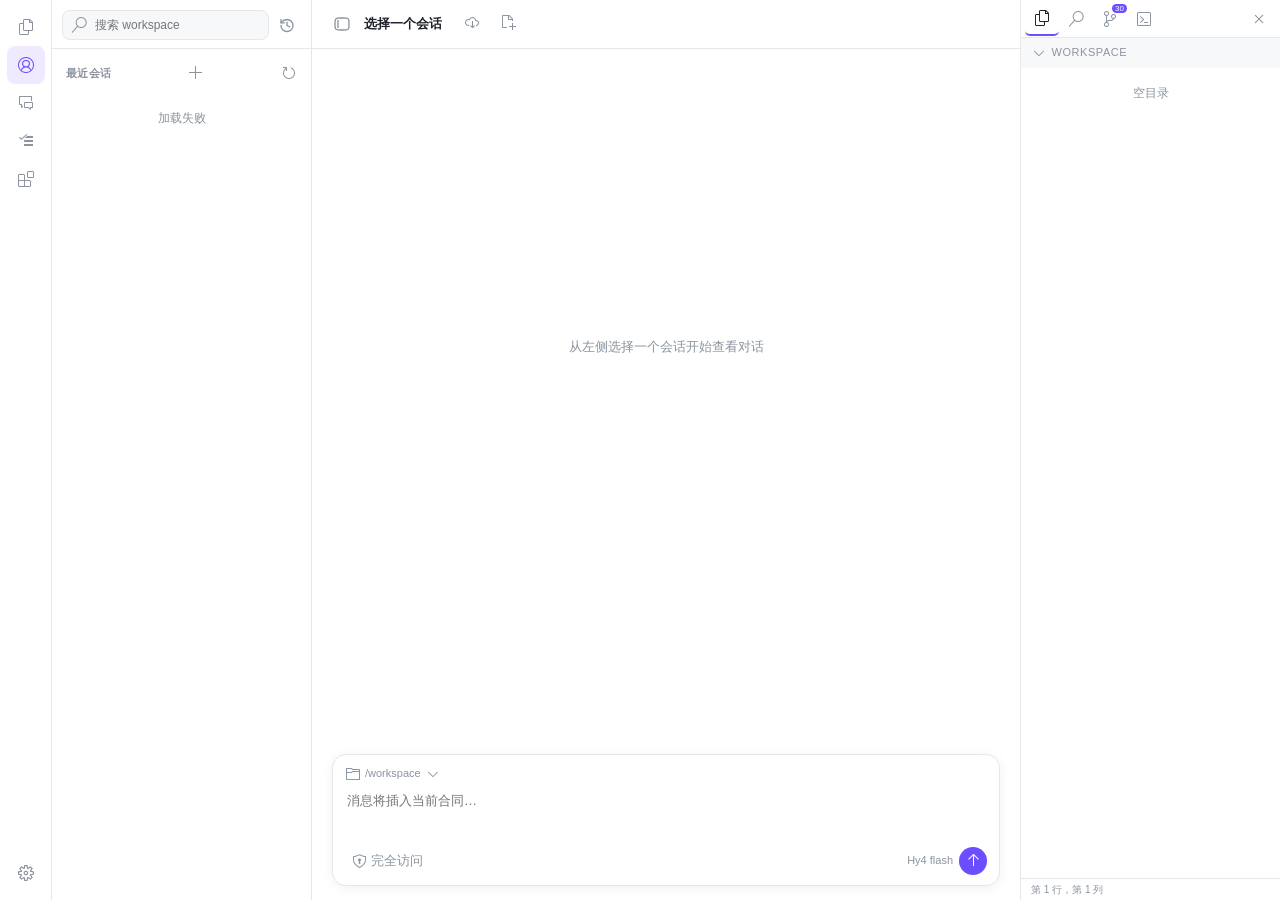
==== commit 1068727a: "Use relative iframe path for GitHub Pages" ====
--- a/web/chat.html
+++ b/web/chat.html
@@ -12,7 +12,7 @@
 <button id="btn-rail-toggle" class="rail-toggle-fixed" title="收起侧边栏 (Ctrl+B)" aria-label="收起侧边栏"><svg viewBox="0 0 16 16" xmlns="http://www.w3.org/2000/svg" width="18" height="18" aria-hidden="true"><g><path fill="currentColor" transform="matrix(1 0 0 1 0.334923 1.33492)" d="M6.6651 0.0001L8.747 0.0001Q11.2135 0 12.063 0.1159Q13.4944 0.3113 14.2566 1.0735Q15.0188 1.8358 15.2142 3.2672Q15.3302 4.1166 15.3301 6.5832L15.3301 6.747Q15.3302 9.2135 15.2142 10.063Q15.0188 11.4944 14.2566 12.2566Q13.4944 13.0188 12.063 13.2142Q11.2135 13.3302 8.747 13.3301L6.5832 13.3301Q4.1167 13.3302 3.2672 13.2142Q1.8357 13.0188 1.0735 12.2566Q0.3113 11.4944 0.1159 10.063Q0 9.2135 0.0001 6.747L0.0001 6.5832Q0 4.1167 0.1159 3.2672Q0.3113 1.8358 1.0735 1.0735Q1.8358 0.3113 3.2672 0.1159Q4.1167 0 6.5832 0.0001L6.6651 0.0001ZM6.6651 1.3301L6.5831 1.3301Q4.207 1.33 3.4471 1.4337Q2.4595 1.5685 2.014 2.014Q1.5685 2.4594 1.4337 3.4471Q1.33 4.207 1.3301 6.5831L1.3301 6.747Q1.33 9.1232 1.4337 9.8831Q1.5685 10.8707 2.014 11.3162Q2.4594 11.7616 3.4471 11.8964Q4.207 12.0002 6.5831 12.0001L8.747 12.0001Q11.1232 12.0002 11.8831 11.8964Q12.8707 11.7616 13.3162 11.3162Q13.7616 10.8707 13.8964 9.8831Q14.0002 9.1232 14.0001 6.747L14.0001 6.5831Q14.0002 4.207 13.8964 3.4471Q13.7616 2.4594 13.3162 2.014Q12.8707 1.5685 11.8831 1.4337Q11.1232 1.33 8.747 1.3301L6.6651 1.3301ZM4.3301 2.6651L4.3301 10.6651L3.0001 10.6651L3.0001 2.6651L4.3301 2.6651Z" fill-rule="evenodd"></path></g></svg></button>
 
 <!-- 编辑器视图（hash #/editor-page 时显示，iframe 承载全屏资源管理器/编辑器） -->
-<div id="editor-host" hidden><iframe id="editor-frame" src="/editor" title="编辑器"></iframe></div>
+<div id="editor-host" hidden><iframe id="editor-frame" src="./editor.html" title="编辑器"></iframe></div>
 
 <div id="root">
   <!-- 侧栏遮罩（手机点主区域关闭侧栏） -->
